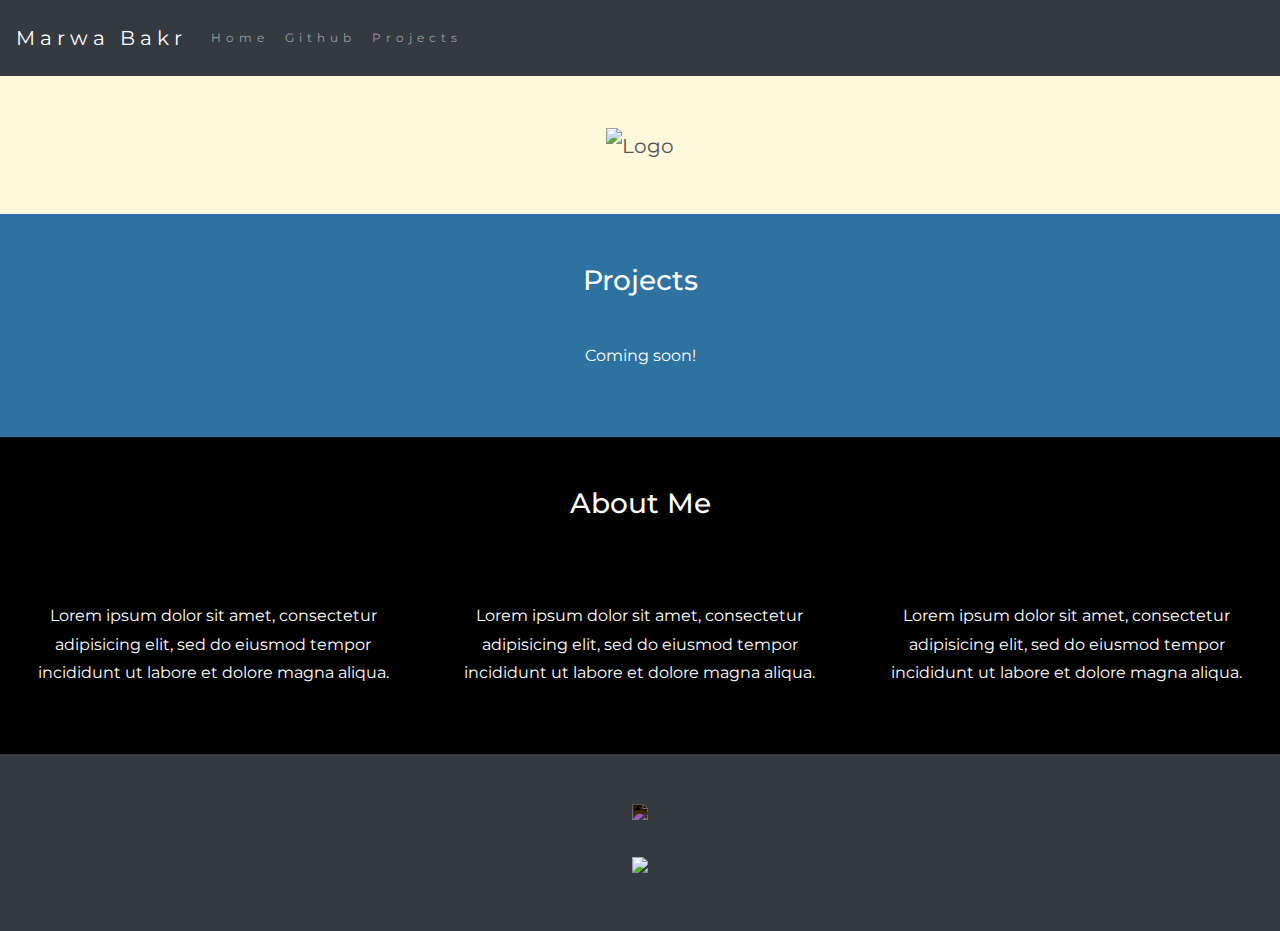
==== index.html @ 98c89e44 "Update index.html" ====
<!DOCTYPE html>
<html lang="en">

<head>
    <title class="owner-name">#</title>
    <meta charset="utf-8">
    <meta name="viewport" content="width=device-width, initial-scale=1">
    <link rel="stylesheet" href="https://stackpath.bootstrapcdn.com/bootstrap/4.3.1/css/bootstrap.min.css">
    <link href="https://fonts.googleapis.com/css?family=Montserrat" rel="stylesheet">
    <link rel="stylesheet" href="style.css" type="text/css">
    <script src="https://code.jquery.com/jquery-3.3.1.slim.min.js"></script>
    <script src="https://cdnjs.cloudflare.com/ajax/libs/popper.js/1.14.7/umd/popper.min.js"></script>
    <script src="https://stackpath.bootstrapcdn.com/bootstrap/4.3.1/js/bootstrap.min.js"></script>

</head>

<body>

    <!-- Navbar -->

    <nav class="navbar navbar-expand-lg navbar-dark bg-dark">
        <a class="navbar-brand owner-name" href="#"></a>
        <button class="navbar-toggler" type="button" data-toggle="collapse" data-target="#navbarSupportedContent" aria-controls="navbarSupportedContent" aria-expanded="false" aria-label="Toggle navigation">
            <span class="navbar-toggler-icon"></span>
        </button>

        <div class="collapse navbar-collapse" id="navbarSupportedContent">
            <ul class="navbar-nav mr-auto">
                <li class="nav-item">
                    <a class="nav-link" href="index.html">Home</a>
                </li>
                <li class="nav-item">
                    <a class="nav-link" href="#" id="github" target="_blank">Github</a>
                </li>
                <li class="nav-item">
                    <a class="nav-link" href="#projects">Projects</a>
                </li>
            </ul>
        </div>
    </nav>

    <!-- First Container -->
    <div class="container-fluid bg-1 text-center">
        <!--<h1 class="margin">Name</h1>-->
        <img src="img.png" class="img-fluid" alt="Logo" id="logo">
    </div>

    <!-- Second Container -->
    <div class="container-fluid bg-2 text-center" id="projects">
        <h3 class="margin">Projects</h3>
        <p>Coming soon!</p>
        <div class="container">
            <div class="row">

                <!--
                <div class="col-sm-4">
                    <div class="card">
                        <div class="card-body">
                            <h5 class="card-title">Project Name</h5>
                            <h6 class="card-subtitle mb-2 text-muted">10th Grade</h6>
                            <p class="card-text">A brief explanation of the project.</p>
                            <a href="#" class="card-link">More</a>
                        </div>
                    </div>
                </div>
                -->

            </div>
        </div>
        </a>
    </div>

    <!-- Third Container (Grid) -->
    <div class="container-fluid bg-3 text-center">
        <h3 class="margin">About Me</h3><br>
        <div class="row">
            <div class="col-sm-4">
                <p>Lorem ipsum dolor sit amet, consectetur adipisicing elit, sed do eiusmod tempor incididunt ut labore et dolore magna aliqua.</p>
            </div>
            <div class="col-sm-4">
                <p>Lorem ipsum dolor sit amet, consectetur adipisicing elit, sed do eiusmod tempor incididunt ut labore et dolore magna aliqua.</p>
            </div>
            <div class="col-sm-4">
                <p>Lorem ipsum dolor sit amet, consectetur adipisicing elit, sed do eiusmod tempor incididunt ut labore et dolore magna aliqua.</p>
            </div>
        </div>
    </div>

    <!-- Footer -->
    <footer class="container-fluid bg-4 text-center">
        <a href="#" target="_blank" id="fork"><img src="img/fork.png"></a><br>
        <a href="https://hstatsep.github.io" target="_blank"><img src="https://hstatsep.github.io/img/hstatsep-logo-small.png" id="sep"></a>
    </footer>


    <script src="script.js"></script>
</body>

</html>
---- style.css ----
html, body {
    height: 100%;
}

body {
    font: 20px Montserrat, sans-serif;
    line-height: 1.8;
    color: #f5f6f7;
}

p {
    font-size: 16px;
}

a {
    color: black;
}

#logo, .project-img {
    max-height: 300px;
}

#fork img{
    height: 25px;
    margin-bottom: 25px;
    filter: invert(1);
}

#sep {
    height: 75px;
}

.margin {
    margin-bottom: 45px;
}

.bg-1 {
    background-color: #FFF8DC;
    color: #555555;
}

.bg-2 {
    background-color: #2e72a1; /* Blue */
    color: #ffffff;
}

.card {
    color: black;
    text-align: left;
}

.card-title {
    font-weight: 700;
}

.bg-3 {
    background-color: #000000; /* Black */
    color: #ffffff;
}

.bg-4 {
    background-color: #343a40; /* Dark Gray */
    color: #fff;
}

.container-fluid {
    padding-top: 50px;
    padding-bottom: 50px;
}

.navbar {
    padding-top: 15px;
    padding-bottom: 15px;
    border: 0;
    border-radius: 0;
    margin-bottom: 0;
    font-size: 12px;
    letter-spacing: 5px;
}

.navbar-nav li a:hover {
    color: #2e72a1 !important;
}
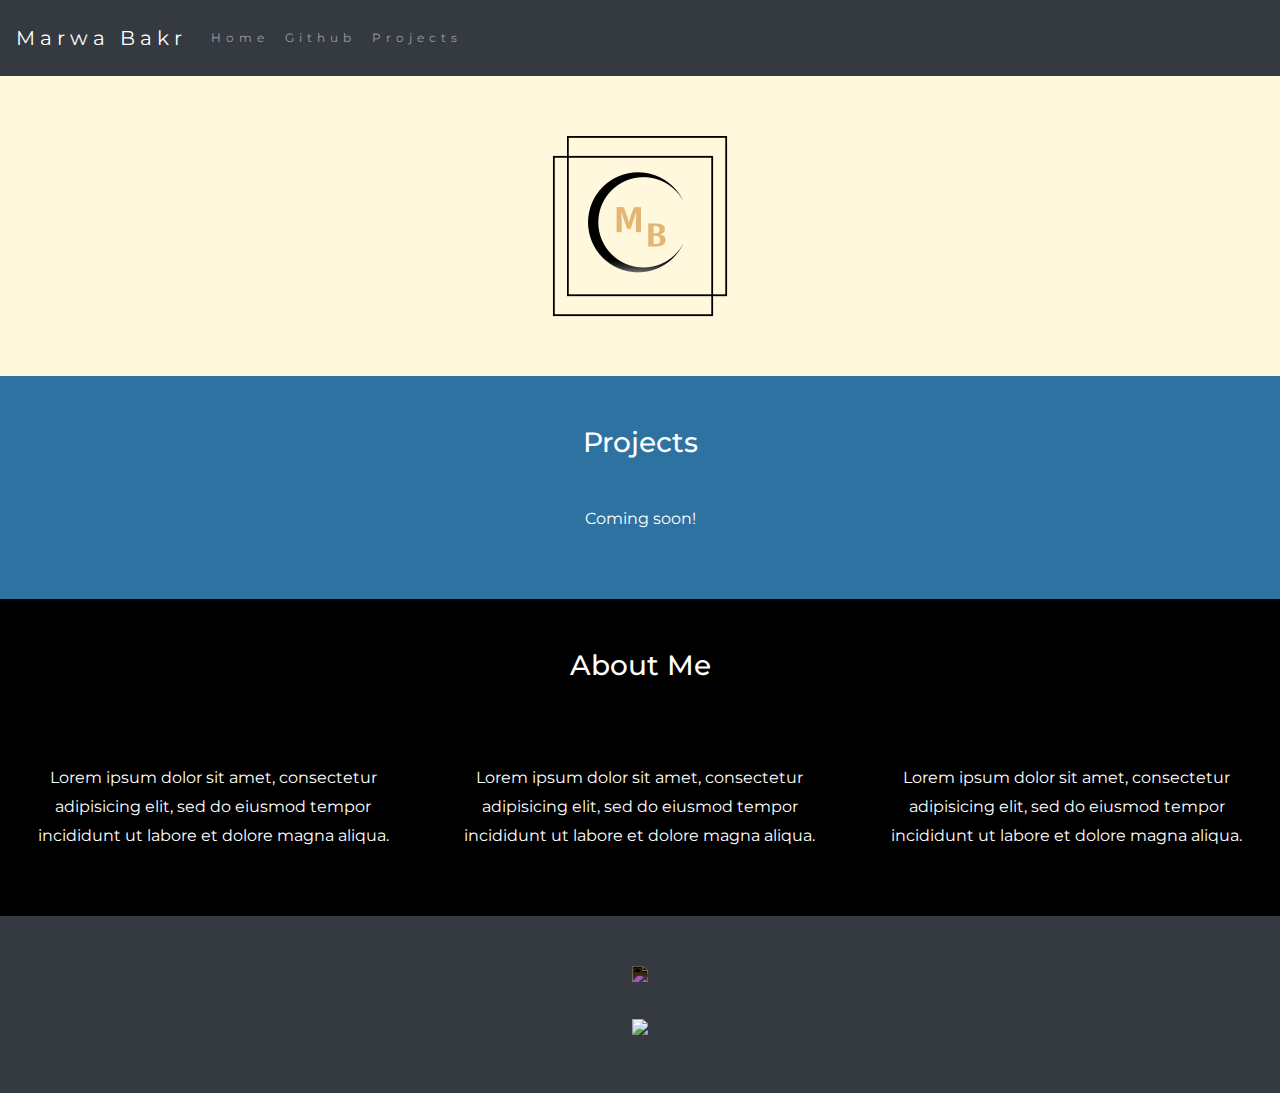
==== commit 8116d87b: "Update index.html" ====
--- a/index.html
+++ b/index.html
@@ -42,7 +42,7 @@
     <!-- First Container -->
     <div class="container-fluid bg-1 text-center">
         <!--<h1 class="margin">Name</h1>-->
-        <img src="img.png" class="img-fluid" alt="Logo" id="logo">
+        <img src="img/img.png" class="img-fluid" alt="Logo" id="logo">
     </div>
 
     <!-- Second Container -->
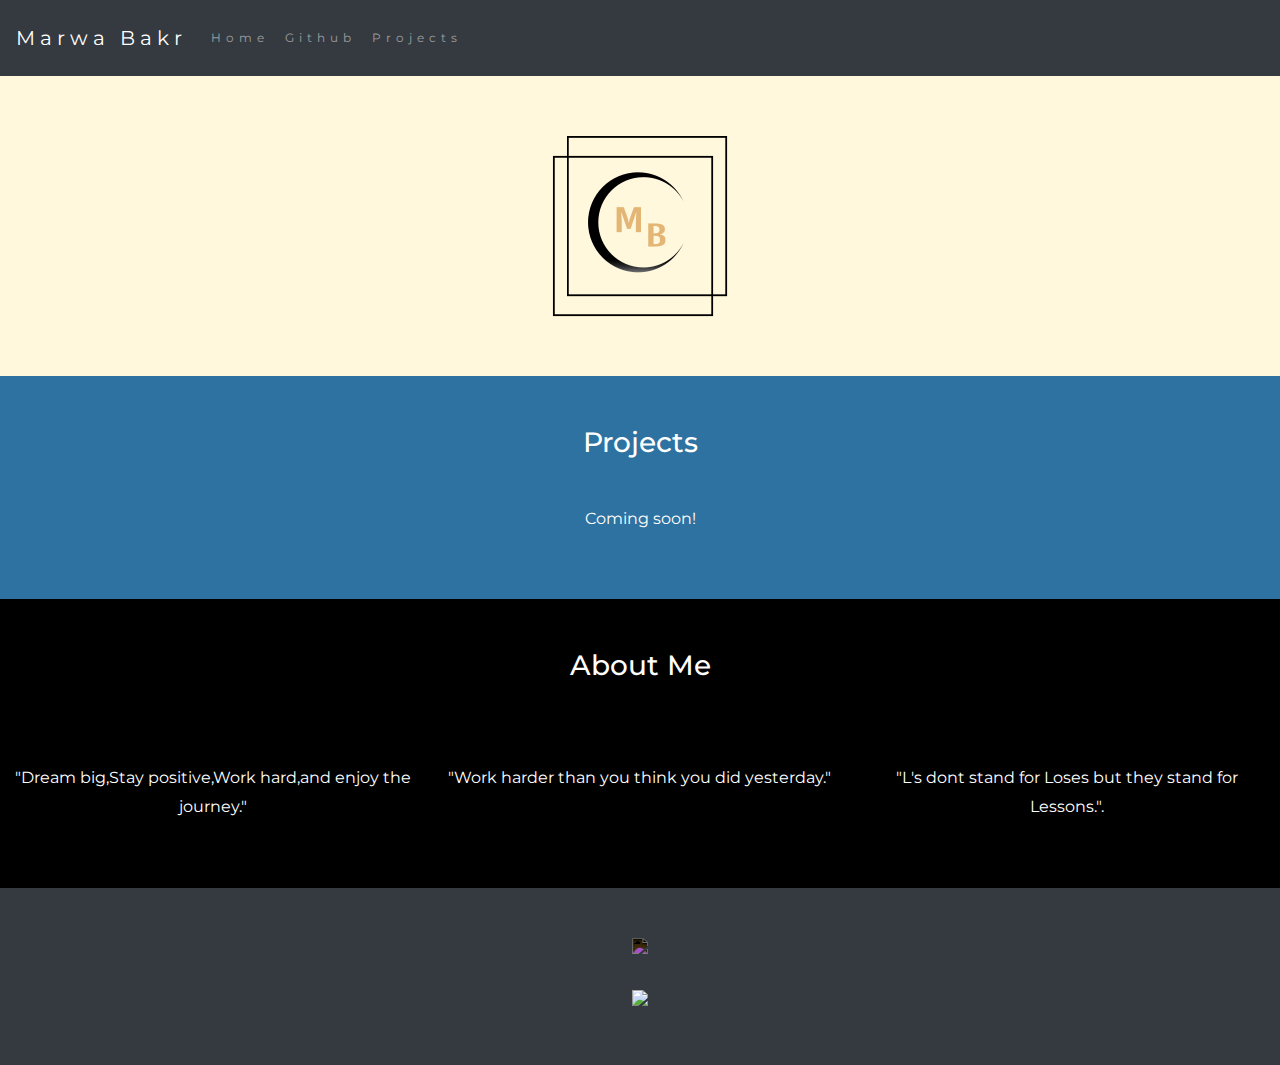
==== commit a749dd2c: "Update index.html" ====
--- a/index.html
+++ b/index.html
@@ -75,13 +75,13 @@
         <h3 class="margin">About Me</h3><br>
         <div class="row">
             <div class="col-sm-4">
-                <p>Lorem ipsum dolor sit amet, consectetur adipisicing elit, sed do eiusmod tempor incididunt ut labore et dolore magna aliqua.</p>
+                <p>"Dream big,Stay positive,Work hard,and enjoy the journey."</p>
             </div>
             <div class="col-sm-4">
-                <p>Lorem ipsum dolor sit amet, consectetur adipisicing elit, sed do eiusmod tempor incididunt ut labore et dolore magna aliqua.</p>
+                <p>"Work harder than you think you did yesterday."</p>
             </div>
             <div class="col-sm-4">
-                <p>Lorem ipsum dolor sit amet, consectetur adipisicing elit, sed do eiusmod tempor incididunt ut labore et dolore magna aliqua.</p>
+                <p>"L's dont stand for Loses but they stand for Lessons.".</p>
             </div>
         </div>
     </div>
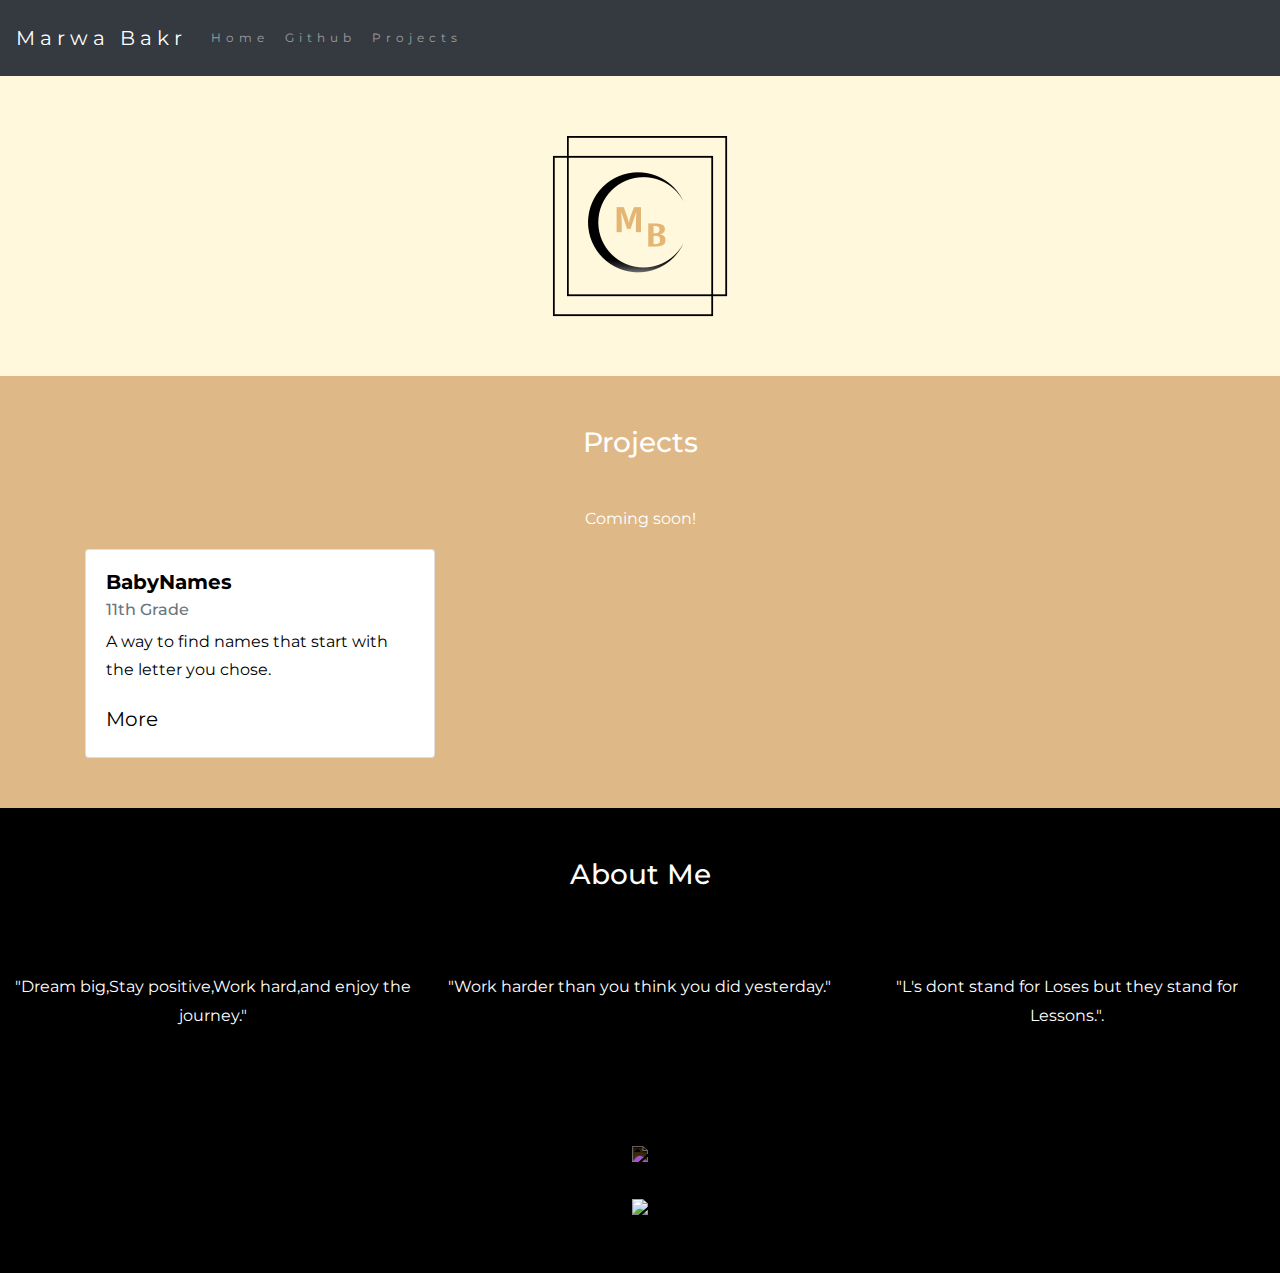
==== commit ea24047c: "update repo" ====
--- a/index.html
+++ b/index.html
@@ -52,19 +52,18 @@
         <div class="container">
             <div class="row">
 
-                <!--
+               
                 <div class="col-sm-4">
                     <div class="card">
                         <div class="card-body">
-                            <h5 class="card-title">Project Name</h5>
-                            <h6 class="card-subtitle mb-2 text-muted">10th Grade</h6>
-                            <p class="card-text">A brief explanation of the project.</p>
-                            <a href="#" class="card-link">More</a>
+                            <h5 class="card-title">BabyNames</h5>
+                            <h6 class="card-subtitle mb-2 text-muted">11th Grade</h6>
+                            <p class="card-text">A way to find names that start with the letter you chose.</p>
+                            <a href="projects/jsproject2.aaliyahv0186-anthonyh0549-marwab2479" class="card-link">More</a>
                         </div>
                     </div>
                 </div>
-                -->
-
+  
             </div>
         </div>
         </a>
--- a/style.css
+++ b/style.css
@@ -40,7 +40,7 @@
 }
 
 .bg-2 {
-    background-color: #2e72a1; /* Blue */
+    background-color: #DEB887;
     color: #ffffff;
 }
 
@@ -59,7 +59,7 @@
 }
 
 .bg-4 {
-    background-color: #343a40; /* Dark Gray */
+    background-color: #000000;
     color: #fff;
 }
 
